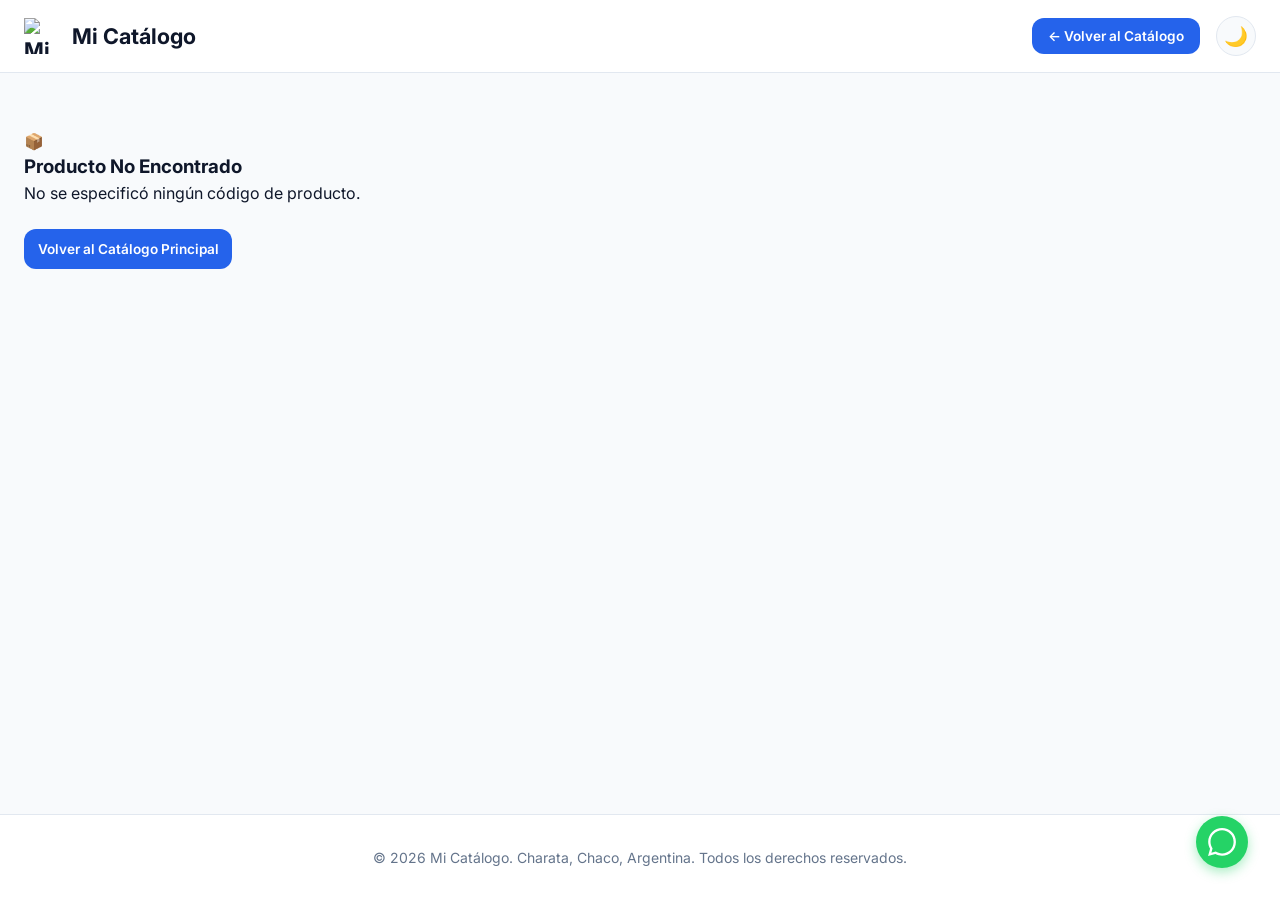
==== producto.html @ 9dade0a7 "Add files via upload" ====
<!DOCTYPE html>
<html lang="es-AR" data-theme="light">
<head>
  <meta charset="UTF-8">
  <meta name="viewport" content="width=device-width, initial-scale=1.0">
  <meta name="description" content="Detalles del producto en el catálogo de Mi Catálogo - Charata, Chaco, Argentina.">
  <meta name="robots" content="index, follow">
  
  <!-- Meta Etiquetas Dinámicas Open Graph -->
  <meta property="og:title" id="og-title" content="Detalle de Producto | Mi Catálogo">
  <meta property="og:description" id="og-desc" content="Consulta especificaciones y precio del producto en Charata, Chaco.">
  <meta property="og:type" content="product">
  <meta property="og:image" id="og-image" content="assets/logo.png">

  <!-- Twitter Cards -->
  <meta name="twitter:card" content="summary_large_image">
  <meta name="twitter:title" id="twitter-title" content="Detalle de Producto | Mi Catálogo">
  <meta name="twitter:description" id="twitter-desc" content="Consulta especificaciones y precio del producto.">
  <meta name="twitter:image" id="twitter-image" content="assets/logo.png">

  <title id="page-title">Cargando producto... | Mi Catálogo</title>

  <!-- Favicon y PWA Manifest -->
  <link rel="icon" type="image/x-icon" href="assets/favicon.ico">
  <link rel="shortcut icon" type="image/x-icon" href="assets/favicon.ico">
  <link rel="manifest" href="manifest.json">
  <meta name="theme-color" content="#2563eb">

  <!-- Tipografía Google Fonts -->
  <link rel="preconnect" href="https://fonts.googleapis.com">
  <link rel="preconnect" href="https://fonts.gstatic.com" crossorigin>
  <link href="https://fonts.googleapis.com/css2?family=Inter:wght@400;500;600;700&display=swap" rel="stylesheet">

  <!-- Hojas de Estilo -->
  <link rel="stylesheet" href="css/style.css">

  <!-- Schema.org JSON-LD (Inyectado por product-detail.js) -->
  <script type="application/ld+json" id="schema-jsonld"></script>
</head>
<body>

  <!-- ====================================================================
       1. ENCABEZADO Y MODO OSCURO
       ==================================================================== -->
  <header class="header">
    <div class="container header__content">
      <a href="index.html" class="header__brand" id="store-brand">
        <img src="assets/logo.png" alt="Mi Catálogo Logo" class="header__logo" id="store-logo-img">
        <span id="store-name-display">Mi Catálogo</span>
      </a>

      <div class="header__actions">
        <a href="index.html" class="btn btn--primary" style="padding: 0.5rem 1rem;">
          &larr; Volver al Catálogo
        </a>
        <button id="theme-toggle" class="theme-toggle-btn" aria-label="Cambiar tema claro/oscuro">
          🌙
        </button>
      </div>
    </div>
  </header>

  <!-- ====================================================================
       2. CONTENEDOR PRINCIPAL DEL DETALLE DEL PRODUCTO
       ==================================================================== -->
  <main class="container" style="padding-top: 2rem; padding-bottom: 4rem;">
    <!-- Breadcrumb de Navegación -->
    <nav class="breadcrumb" id="breadcrumb" aria-label="Migas de pan" style="margin-bottom: 1.5rem; font-size: 0.875rem; color: var(--text-muted);">
      <!-- Inyectado dinámicamente -->
    </nav>

    <!-- Ficha del Producto o Skeleton Loading -->
    <div id="product-detail-wrapper">
      <!-- Inyectado por product-detail.js -->
    </div>

    <!-- Sección de Productos Relacionados -->
    <section id="related-section" class="hidden" style="margin-top: 4rem; border-top: 1px solid var(--border-color); padding-top: 2rem;">
      <h3 style="font-size: 1.35rem; font-weight: 700; margin-bottom: 1.5rem;">Productos Relacionados</h3>
      <div id="related-products-grid" class="products-grid">
        <!-- Renderizado por UI -->
      </div>
    </section>
  </main>

  <!-- Botones Flotantes -->
  <div class="floating-actions">
    <a href="#" id="floating-whatsapp" class="whatsapp-float" target="_blank" rel="noopener noreferrer" aria-label="Consultar por WhatsApp">
      <svg width="28" height="28" viewBox="0 0 24 24" fill="currentColor">
        <path d="M.057 24l1.687-6.163c-1.041-1.804-1.588-3.849-1.587-5.946.003-6.556 5.338-11.891 11.893-11.891 3.181.001 6.167 1.24 8.413 3.488 2.245 2.248 3.481 5.236 3.48 8.414-.003 6.557-5.338 11.892-11.893 11.892-1.99-.001-3.951-.5-5.688-1.448l-6.305 1.654zm6.597-3.807c1.676.995 3.276 1.591 5.392 1.592 5.448 0 9.886-4.434 9.889-9.885.002-5.462-4.415-9.89-9.881-9.892-5.452 0-9.887 4.434-9.889 9.884-.001 2.225.651 3.891 1.746 5.634l-0.999 3.648 3.742-.981z"/>
      </svg>
    </a>
  </div>

  <div id="toast" class="toast">¡Enlace copiado al portapapeles!</div>

  <!-- Pie de Página -->
  <footer class="footer">
    <div class="container">
      <p>&copy; <span id="current-year"></span> <span id="footer-store-name">Mi Catálogo</span>. Charata, Chaco, Argentina. Todos los derechos reservados.</p>
    </div>
  </footer>

  <!-- Scripts Modulares -->
  <script src="js/config.js"></script>
  <script src="js/api.js" defer></script>
  <script src="js/ui.js" defer></script>
  <script src="js/product-detail.js" defer></script>
</body>
</html>
---- css/style.css ----
/* ============================================================================
   ESTILOS PRINCIPALES - CATÁLOGO WEB PROFESIONAL (VANILLA CSS)
   ============================================================================
   Arquitectura CSS basada en Variables (Design Tokens) y Soporte para Modo Oscuro.
   Optimizado para Lighthouse 95+, PWA, Accesibilidad y Responsividad.
   ============================================================================ */

/* ----------------------------------------------------------------------------
   1. VARIABLES DEL SISTEMA (MODO CLARO Y MODO OSCURO)
   ---------------------------------------------------------------------------- */
:root {
  /* Paleta Modo Claro (Por Defecto) */
  --primary-color: #2563eb;
  --primary-hover: #1d4ed8;
  --primary-light: #eff6ff;
  
  --bg-main: #f8fafc;
  --bg-surface: #ffffff;
  --bg-elevated: #ffffff;
  
  --text-main: #0f172a;
  --text-muted: #64748b;
  --text-light: #94a3b8;
  
  --border-color: #e2e8f0;
  --border-radius-sm: 8px;
  --border-radius-md: 12px;
  --border-radius-lg: 16px;
  --border-radius-full: 9999px;
  
  --shadow-sm: 0 1px 3px rgba(15, 23, 42, 0.06), 0 1px 2px rgba(15, 23, 42, 0.04);
  --shadow-md: 0 4px 6px -1px rgba(15, 23, 42, 0.08), 0 2px 4px -2px rgba(15, 23, 42, 0.05);
  --shadow-lg: 0 10px 25px -5px rgba(15, 23, 42, 0.1), 0 8px 10px -6px rgba(15, 23, 42, 0.05);
  
  --badge-new-bg: #ecfdf5;
  --badge-new-text: #047857;
  --badge-sale-bg: #fef2f2;
  --badge-sale-text: #b91c1c;
  --badge-out-bg: #f3f4f6;
  --badge-out-text: #4b5563;
  --badge-last-bg: #fff7ed;
  --badge-last-text: #c2410c;
  --badge-discount-bg: #dc2626;
  --badge-discount-text: #ffffff;

  --whatsapp-color: #25d366;
  --whatsapp-hover: #1eaa53;

  --transition-fast: 0.15s ease;
  --transition-normal: 0.25s ease;
  --transition-slow: 0.4s ease;

  --font-family: 'Inter', system-ui, -apple-system, BlinkMacSystemFont, 'Segoe UI', Roboto, sans-serif;
}

/* Modo Oscuro Activado */
[data-theme="dark"] {
  --primary-color: #3b82f6;
  --primary-hover: #60a5fa;
  --primary-light: #1e3a8a;
  
  --bg-main: #0f172a;
  --bg-surface: #1e293b;
  --bg-elevated: #334155;
  
  --text-main: #f8fafc;
  --text-muted: #94a3b8;
  --text-light: #64748b;
  
  --border-color: #334155;
  
  --shadow-sm: 0 1px 3px rgba(0, 0, 0, 0.3);
  --shadow-md: 0 4px 6px -1px rgba(0, 0, 0, 0.4);
  --shadow-lg: 0 10px 25px -5px rgba(0, 0, 0, 0.5);

  --badge-new-bg: #064e3b;
  --badge-new-text: #a7f3d0;
  --badge-sale-bg: #7f1d1d;
  --badge-sale-text: #fecaca;
  --badge-out-bg: #374151;
  --badge-out-text: #d1d5db;
  --badge-last-bg: #7c2d12;
  --badge-last-text: #ffedd5;
}

/* ----------------------------------------------------------------------------
   2. RESET Y ESTILOS BASE
   ---------------------------------------------------------------------------- */
*, *::before, *::after {
  box-sizing: border-box;
  margin: 0;
  padding: 0;
}

html {
  scroll-behavior: smooth;
  font-size: 16px;
}

body {
  font-family: var(--font-family);
  background-color: var(--bg-main);
  color: var(--text-main);
  line-height: 1.5;
  min-height: 100vh;
  display: flex;
  flex-direction: column;
  transition: background-color var(--transition-normal), color var(--transition-normal);
  -webkit-font-smoothing: antialiased;
}

img {
  max-width: 100%;
  height: auto;
  display: block;
}

button, input, select, textarea {
  font: inherit;
  color: inherit;
}

button {
  cursor: pointer;
  border: none;
  background: none;
}

a {
  color: inherit;
  text-decoration: none;
}

.container {
  width: 100%;
  max-width: 1280px;
  margin: 0 auto;
  padding: 0 1.5rem;
}

.hidden {
  display: none !important;
}

/* ----------------------------------------------------------------------------
   3. ENCABEZADO, PANEL SUPERIOR Y MODO OSCURO
   ---------------------------------------------------------------------------- */
.header {
  position: sticky;
  top: 0;
  z-index: 100;
  background-color: var(--bg-surface);
  border-bottom: 1px solid var(--border-color);
  padding: 1rem 0;
  transition: background-color var(--transition-normal), border-color var(--transition-normal);
}

.header__content {
  display: flex;
  align-items: center;
  justify-content: space-between;
  gap: 1.5rem;
}

.header__brand-group {
  display: flex;
  align-items: center;
  gap: 1rem;
}

.header__brand {
  display: flex;
  align-items: center;
  gap: 0.75rem;
  font-weight: 700;
  font-size: 1.35rem;
  color: var(--text-main);
}

.header__logo {
  width: 36px;
  height: 36px;
  object-fit: contain;
}

.header__description {
  font-size: 0.85rem;
  color: var(--text-muted);
  max-width: 350px;
  display: none;
}

@media (min-width: 1024px) {
  .header__description {
    display: block;
  }
}

.header__actions {
  display: flex;
  align-items: center;
  gap: 1rem;
}

.theme-toggle-btn {
  width: 40px;
  height: 40px;
  border-radius: var(--border-radius-full);
  background-color: var(--bg-main);
  border: 1px solid var(--border-color);
  display: flex;
  align-items: center;
  justify-content: center;
  font-size: 1.2rem;
  transition: var(--transition-fast);
}

.theme-toggle-btn:hover {
  background-color: var(--border-color);
}

.header__search-container {
  flex: 1;
  max-width: 450px;
  position: relative;
}

.header__search-input {
  width: 100%;
  padding: 0.75rem 1rem 0.75rem 2.75rem;
  background-color: var(--bg-main);
  border: 1px solid var(--border-color);
  border-radius: var(--border-radius-full);
  outline: none;
  font-size: 0.95rem;
  color: var(--text-main);
  transition: var(--transition-fast);
}

.header__search-input:focus {
  border-color: var(--primary-color);
  background-color: var(--bg-surface);
  box-shadow: 0 0 0 4px rgba(37, 99, 235, 0.15);
}

.header__search-icon {
  position: absolute;
  left: 1rem;
  top: 50%;
  transform: translateY(-50%);
  color: var(--text-muted);
  pointer-events: none;
  width: 18px;
  height: 18px;
}

/* ----------------------------------------------------------------------------
   4. BARRA DE FILTROS, CATEGORÍAS Y ORDENAMIENTO
   ---------------------------------------------------------------------------- */
.controls-bar {
  background-color: var(--bg-surface);
  border-bottom: 1px solid var(--border-color);
  padding: 1rem 0;
  margin-bottom: 2rem;
}

.controls-bar__wrapper {
  display: flex;
  flex-direction: column;
  gap: 1rem;
}

.categories__list {
  display: flex;
  align-items: center;
  gap: 0.5rem;
  overflow-x: auto;
  padding-bottom: 0.5rem;
  scrollbar-width: thin;
}

.category-btn {
  padding: 0.5rem 1rem;
  border-radius: var(--border-radius-full);
  font-size: 0.875rem;
  font-weight: 500;
  white-space: nowrap;
  background-color: var(--bg-main);
  color: var(--text-muted);
  border: 1px solid var(--border-color);
  transition: var(--transition-fast);
}

.category-btn:hover {
  background-color: var(--border-color);
  color: var(--text-main);
}

.category-btn.active {
  background-color: var(--primary-color);
  color: #ffffff;
  border-color: var(--primary-color);
  box-shadow: 0 2px 8px rgba(37, 99, 235, 0.25);
}

.filters-secondary {
  display: flex;
  flex-wrap: wrap;
  align-items: center;
  justify-content: space-between;
  gap: 1rem;
  padding-top: 0.5rem;
  border-top: 1px dashed var(--border-color);
}

.filter-group {
  display: flex;
  align-items: center;
  gap: 0.75rem;
  flex-wrap: wrap;
}

.filter-select, .filter-input {
  padding: 0.45rem 0.85rem;
  border-radius: var(--border-radius-md);
  border: 1px solid var(--border-color);
  background-color: var(--bg-surface);
  color: var(--text-main);
  font-size: 0.85rem;
  outline: none;
}

.filter-select:focus, .filter-input:focus {
  border-color: var(--primary-color);
}

/* ----------------------------------------------------------------------------
   5. GRILLA Y TARJETAS DE PRODUCTOS
   ---------------------------------------------------------------------------- */
.catalog-section {
  flex: 1;
  padding-bottom: 4rem;
}

.catalog__meta {
  display: flex;
  align-items: center;
  justify-content: space-between;
  margin-bottom: 1.5rem;
}

.catalog__count {
  font-size: 0.9rem;
  color: var(--text-muted);
  font-weight: 500;
}

.products-grid {
  display: grid;
  grid-template-columns: repeat(auto-fill, minmax(260px, 1fr));
  gap: 1.5rem;
}

.product-card {
  background-color: var(--bg-surface);
  border: 1px solid var(--border-color);
  border-radius: var(--border-radius-md);
  overflow: hidden;
  display: flex;
  flex-direction: column;
  transition: transform var(--transition-normal), box-shadow var(--transition-normal);
  position: relative;
}

.product-card:hover {
  transform: translateY(-5px);
  box-shadow: var(--shadow-lg);
}

.product-card__image-wrapper {
  position: relative;
  width: 100%;
  padding-top: 100%;
  background-color: var(--bg-main);
  overflow: hidden;
}

.product-card__image {
  position: absolute;
  top: 0;
  left: 0;
  width: 100%;
  height: 100%;
  object-fit: cover;
  transition: transform var(--transition-slow), opacity var(--transition-normal);
}

.product-card:hover .product-card__image {
  transform: scale(1.06);
}

.product-card__badge-group {
  position: absolute;
  top: 0.75rem;
  left: 0.75rem;
  display: flex;
  flex-direction: column;
  gap: 0.35rem;
  z-index: 2;
}

.product-card__badge {
  padding: 0.25rem 0.6rem;
  border-radius: var(--border-radius-sm);
  font-size: 0.75rem;
  font-weight: 700;
  text-transform: uppercase;
  letter-spacing: 0.05em;
  width: fit-content;
}

.product-card__badge--new { background-color: var(--badge-new-bg); color: var(--badge-new-text); }
.product-card__badge--sale { background-color: var(--badge-sale-bg); color: var(--badge-sale-text); }
.product-card__badge--out { background-color: var(--badge-out-bg); color: var(--badge-out-text); }
.product-card__badge--last { background-color: var(--badge-last-bg); color: var(--badge-last-text); }
.product-card__badge--discount { background-color: var(--badge-discount-bg); color: var(--badge-discount-text); }

.product-card__content {
  padding: 1.25rem;
  display: flex;
  flex-direction: column;
  flex: 1;
}

.product-card__meta-top {
  display: flex;
  align-items: center;
  justify-content: space-between;
  margin-bottom: 0.35rem;
}

.product-card__category {
  font-size: 0.75rem;
  text-transform: uppercase;
  color: var(--text-muted);
  font-weight: 600;
}

.product-card__sku {
  font-size: 0.75rem;
  color: var(--text-light);
  font-family: monospace;
}

.product-card__title {
  font-size: 1rem;
  font-weight: 600;
  color: var(--text-main);
  line-height: 1.4;
  margin-bottom: 0.75rem;
  display: -webkit-box;
  -webkit-line-clamp: 2;
  -webkit-box-orient: vertical;
  overflow: hidden;
  height: 2.8em;
}

.product-card__price-container {
  display: flex;
  align-items: baseline;
  gap: 0.5rem;
  margin-top: auto;
  margin-bottom: 1rem;
}

.product-card__price {
  font-size: 1.25rem;
  font-weight: 700;
  color: var(--text-main);
}

.product-card__price-old {
  font-size: 0.875rem;
  color: var(--text-light);
  text-decoration: line-through;
}

.product-card__actions {
  display: grid;
  grid-template-columns: 1fr 1fr;
  gap: 0.5rem;
}

.btn {
  display: inline-flex;
  align-items: center;
  justify-content: center;
  gap: 0.4rem;
  padding: 0.6rem 0.85rem;
  border-radius: var(--border-radius-md);
  font-size: 0.85rem;
  font-weight: 600;
  transition: var(--transition-fast);
}

.btn--primary { background-color: var(--primary-color); color: #ffffff; }
.btn--primary:hover { background-color: var(--primary-hover); }

.btn--whatsapp { background-color: var(--whatsapp-color); color: #ffffff; }
.btn--whatsapp:hover { background-color: var(--whatsapp-hover); }

.btn--icon-only {
  padding: 0.6rem;
  background-color: var(--bg-main);
  border: 1px solid var(--border-color);
  color: var(--text-muted);
}
.btn--icon-only:hover {
  background-color: var(--border-color);
  color: var(--text-main);
}

/* ----------------------------------------------------------------------------
   6. PAGINACIÓN
   ---------------------------------------------------------------------------- */
.pagination {
  display: flex;
  align-items: center;
  justify-content: center;
  gap: 0.5rem;
  margin-top: 3rem;
}

.pagination__btn {
  min-width: 40px;
  height: 40px;
  padding: 0 0.75rem;
  border-radius: var(--border-radius-md);
  border: 1px solid var(--border-color);
  background-color: var(--bg-surface);
  color: var(--text-main);
  font-weight: 600;
  display: flex;
  align-items: center;
  justify-content: center;
  transition: var(--transition-fast);
}

.pagination__btn:hover:not(:disabled) {
  border-color: var(--primary-color);
  color: var(--primary-color);
}

.pagination__btn.active {
  background-color: var(--primary-color);
  color: #ffffff;
  border-color: var(--primary-color);
}

.pagination__btn:disabled {
  opacity: 0.4;
  cursor: not-allowed;
}

/* ----------------------------------------------------------------------------
   7. BOTÓN FLOTANTE DE WHATSAPP Y VOLVER ARRIBA
   ---------------------------------------------------------------------------- */
.floating-actions {
  position: fixed;
  bottom: 2rem;
  right: 2rem;
  display: flex;
  flex-direction: column;
  gap: 0.75rem;
  z-index: 99;
}

.whatsapp-float {
  width: 52px;
  height: 52px;
  border-radius: var(--border-radius-full);
  background-color: var(--whatsapp-color);
  color: #ffffff;
  display: flex;
  align-items: center;
  justify-content: center;
  box-shadow: 0 4px 12px rgba(37, 211, 102, 0.4);
  transition: transform var(--transition-fast);
}

.whatsapp-float:hover {
  transform: scale(1.1);
  background-color: var(--whatsapp-hover);
}

.back-to-top {
  width: 44px;
  height: 44px;
  border-radius: var(--border-radius-full);
  background-color: var(--primary-color);
  color: #ffffff;
  display: flex;
  align-items: center;
  justify-content: center;
  box-shadow: var(--shadow-md);
  transition: transform var(--transition-fast);
}

.back-to-top:hover {
  transform: translateY(-3px);
  background-color: var(--primary-hover);
}

/* ----------------------------------------------------------------------------
   8. NOTIFICACIONES TOAST (MENSJAES FLOTANTES)
   ---------------------------------------------------------------------------- */
.toast {
  position: fixed;
  bottom: 2rem;
  left: 50%;
  transform: translateX(-50%) translateY(100px);
  background-color: var(--bg-elevated);
  color: var(--text-main);
  padding: 0.75rem 1.5rem;
  border-radius: var(--border-radius-full);
  box-shadow: var(--shadow-lg);
  border: 1px solid var(--border-color);
  font-weight: 500;
  font-size: 0.9rem;
  z-index: 2000;
  opacity: 0;
  transition: transform var(--transition-normal), opacity var(--transition-normal);
}

.toast.show {
  transform: translateX(-50%) translateY(0);
  opacity: 1;
}

/* ----------------------------------------------------------------------------
   9. SKELETON ANIMATION
   ---------------------------------------------------------------------------- */
.skeleton {
  background: linear-gradient(90deg, var(--bg-main) 25%, var(--border-color) 50%, var(--bg-main) 75%);
  background-size: 200% 100%;
  animation: shimmer 1.5s infinite;
  border-radius: var(--border-radius-sm);
}

@keyframes shimmer {
  0% { background-position: 200% 0; }
  100% { background-position: -200% 0; }
}

.skeleton-card {
  background-color: var(--bg-surface);
  border: 1px solid var(--border-color);
  border-radius: var(--border-radius-md);
  overflow: hidden;
  height: 380px;
  display: flex;
  flex-direction: column;
}

.skeleton-card__img { width: 100%; height: 200px; }
.skeleton-card__body { padding: 1.25rem; flex: 1; display: flex; flex-direction: column; gap: 0.75rem; }
.skeleton-card__text { height: 16px; width: 80%; }
.skeleton-card__text--short { height: 14px; width: 40%; }
.skeleton-card__button { height: 38px; margin-top: auto; }

/* ----------------------------------------------------------------------------
   10. FOOTER
   ---------------------------------------------------------------------------- */
.footer {
  background-color: var(--bg-surface);
  border-top: 1px solid var(--border-color);
  padding: 2rem 0;
  margin-top: auto;
  text-align: center;
  font-size: 0.875rem;
  color: var(--text-muted);
}

/* ----------------------------------------------------------------------------
   11. RESPONSIVE DESIGN
   ---------------------------------------------------------------------------- */
@media (max-width: 768px) {
  .header__content {
    flex-direction: column;
    align-items: stretch;
  }
  .header__search-container { max-width: 100%; }
  .filters-secondary { flex-direction: column; align-items: stretch; }
  .filter-group { justify-content: space-between; }
  .product-card__actions { grid-template-columns: 1fr; }
}
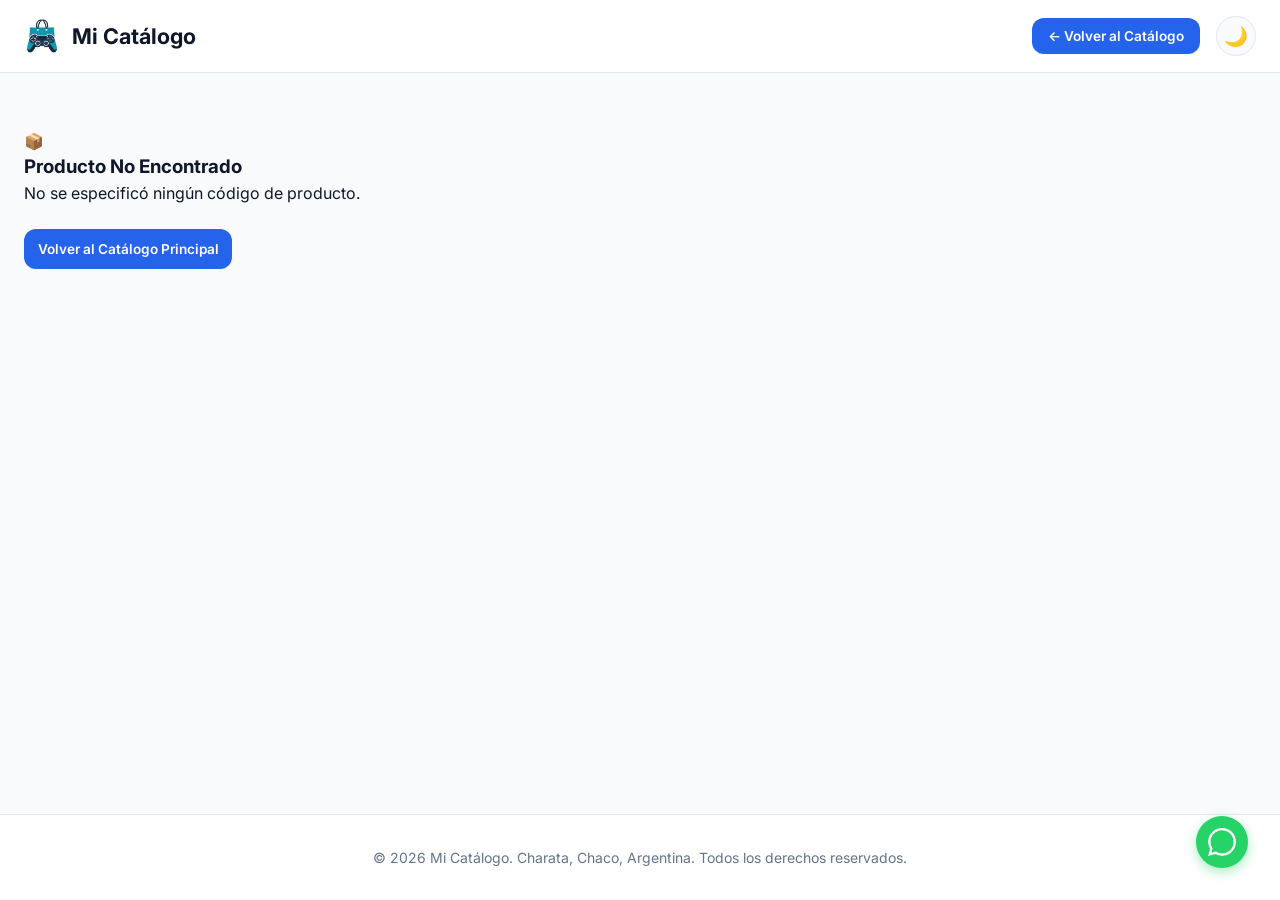
==== commit cb2bfdf3: "Change product meta description to placeholder Updated the meta description tag to a placeholder." ====
--- a/producto.html
+++ b/producto.html
@@ -3,7 +3,7 @@
 <head>
   <meta charset="UTF-8">
   <meta name="viewport" content="width=device-width, initial-scale=1.0">
-  <meta name="description" content="Detalles del producto en el catálogo de Mi Catálogo - Charata, Chaco, Argentina.">
+  <meta name="description" content="-">
   <meta name="robots" content="index, follow">
   
   <!-- Meta Etiquetas Dinámicas Open Graph -->
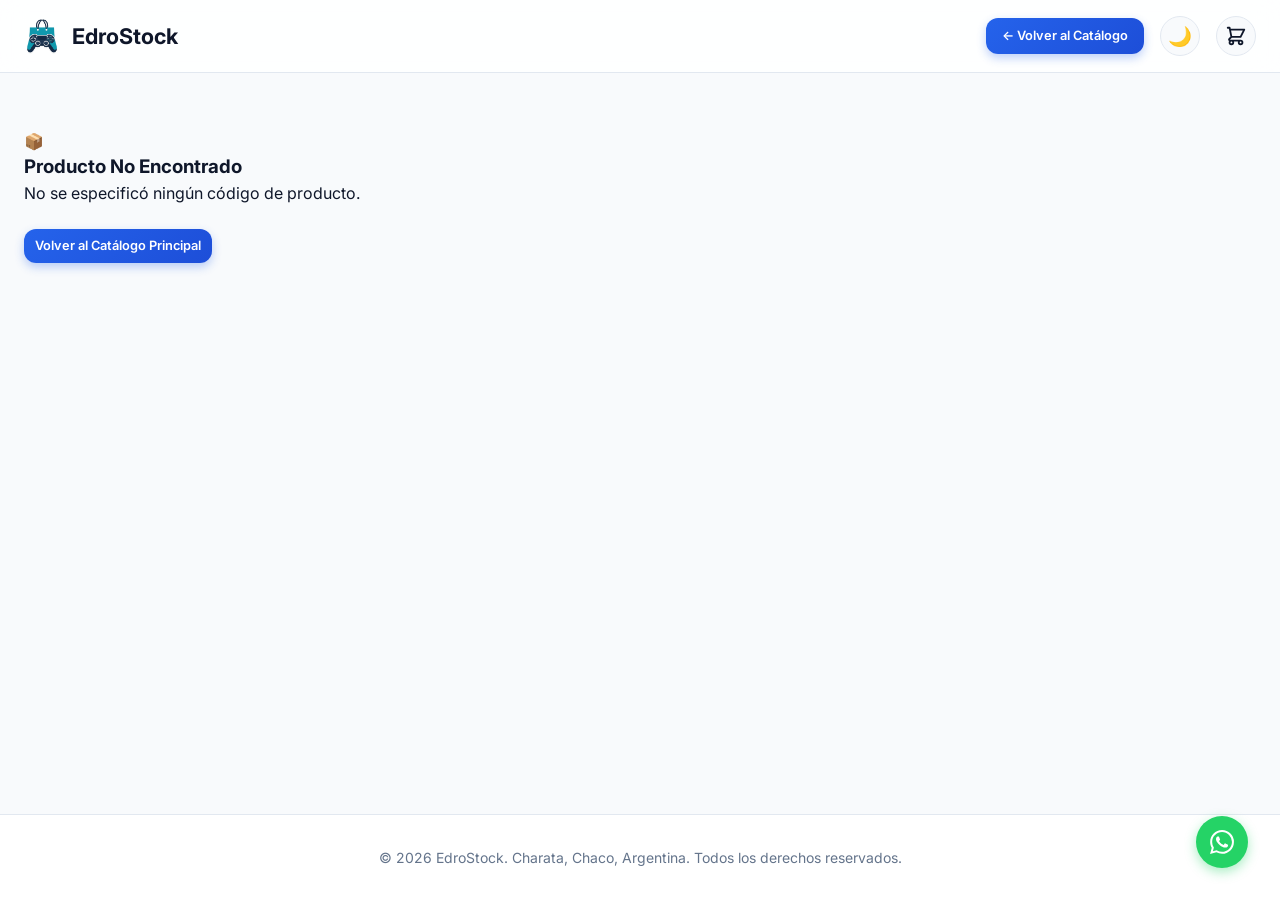
==== commit d284b9d7: "Actualización con carrito y diseño EdroStock Actualización con carrito y diseño EdroStock" ====
--- a/producto.html
+++ b/producto.html
@@ -3,22 +3,22 @@
 <head>
   <meta charset="UTF-8">
   <meta name="viewport" content="width=device-width, initial-scale=1.0">
-  <meta name="description" content="-">
+  <meta name="description" content="Consulta especificaciones y precio del producto en EdroStock, Charata.">
   <meta name="robots" content="index, follow">
   
   <!-- Meta Etiquetas Dinámicas Open Graph -->
-  <meta property="og:title" id="og-title" content="Detalle de Producto | Mi Catálogo">
+  <meta property="og:title" id="og-title" content="Detalle de Producto | EdroStock">
   <meta property="og:description" id="og-desc" content="Consulta especificaciones y precio del producto en Charata, Chaco.">
   <meta property="og:type" content="product">
   <meta property="og:image" id="og-image" content="assets/logo.png">
 
   <!-- Twitter Cards -->
   <meta name="twitter:card" content="summary_large_image">
-  <meta name="twitter:title" id="twitter-title" content="Detalle de Producto | Mi Catálogo">
+  <meta name="twitter:title" id="twitter-title" content="Detalle de Producto | EdroStock">
   <meta name="twitter:description" id="twitter-desc" content="Consulta especificaciones y precio del producto.">
   <meta name="twitter:image" id="twitter-image" content="assets/logo.png">
 
-  <title id="page-title">Cargando producto... | Mi Catálogo</title>
+  <title id="page-title">Cargando producto... | EdroStock</title>
 
   <!-- Favicon y PWA Manifest -->
   <link rel="icon" type="image/x-icon" href="assets/favicon.ico">
@@ -45,16 +45,22 @@
   <header class="header">
     <div class="container header__content">
       <a href="index.html" class="header__brand" id="store-brand">
-        <img src="assets/logo.png" alt="Mi Catálogo Logo" class="header__logo" id="store-logo-img">
-        <span id="store-name-display">Mi Catálogo</span>
+        <img src="assets/logo.png" alt="EdroStock Logo" class="header__logo" id="store-logo-img">
+        <span id="store-name-display">EdroStock</span>
       </a>
 
       <div class="header__actions">
         <a href="index.html" class="btn btn--primary" style="padding: 0.5rem 1rem;">
           &larr; Volver al Catálogo
         </a>
-        <button id="theme-toggle" class="theme-toggle-btn" aria-label="Cambiar tema claro/oscuro">
-          🌙
+        <button id="theme-toggle" class="theme-toggle-btn" aria-label="Alternar modo oscuro">
+          <span id="theme-icon">🌙</span>
+        </button>
+        <button id="header-cart-btn" class="header-cart-btn" aria-label="Ver carrito">
+          <svg xmlns="http://www.w3.org/2000/svg" fill="none" viewBox="0 0 24 24" stroke="currentColor" width="22" height="22">
+            <path stroke-linecap="round" stroke-linejoin="round" stroke-width="2" d="M3 3h2l.4 2M7 13h10l4-8H5.4M7 13L5.4 5M7 13l-2.293 2.293c-.63.63-.184 1.707.707 1.707H17m0 0a2 2 0 100 4 2 2 0 000-4zm-8 2a2 2 0 11-4 0 2 2 0 014 0z" />
+          </svg>
+          <span id="cart-badge" class="cart-badge hidden">0</span>
         </button>
       </div>
     </div>
@@ -83,13 +89,36 @@
     </section>
   </main>
 
-  <!-- Botones Flotantes -->
+  <!-- Floating actions (solo whatsapp y subir) -->
   <div class="floating-actions">
-    <a href="#" id="floating-whatsapp" class="whatsapp-float" target="_blank" rel="noopener noreferrer" aria-label="Consultar por WhatsApp">
-      <svg width="28" height="28" viewBox="0 0 24 24" fill="currentColor">
-        <path d="M.057 24l1.687-6.163c-1.041-1.804-1.588-3.849-1.587-5.946.003-6.556 5.338-11.891 11.893-11.891 3.181.001 6.167 1.24 8.413 3.488 2.245 2.248 3.481 5.236 3.48 8.414-.003 6.557-5.338 11.892-11.893 11.892-1.99-.001-3.951-.5-5.688-1.448l-6.305 1.654zm6.597-3.807c1.676.995 3.276 1.591 5.392 1.592 5.448 0 9.886-4.434 9.889-9.885.002-5.462-4.415-9.89-9.881-9.892-5.452 0-9.887 4.434-9.889 9.884-.001 2.225.651 3.891 1.746 5.634l-0.999 3.648 3.742-.981z"/>
+    <a href="https://wa.me/tu-numero" class="whatsapp-float" aria-label="Contactar por WhatsApp" target="_blank" rel="noopener noreferrer">
+      <svg xmlns="http://www.w3.org/2000/svg" viewBox="0 0 24 24" width="24" height="24" fill="currentColor">
+        <path d="M17.472 14.382c-.297-.149-1.758-.867-2.03-.967-.273-.099-.471-.148-.67.15-.197.297-.767.966-.94 1.164-.173.199-.347.223-.644.075-.297-.15-1.255-.463-2.39-1.475-.883-.788-1.48-1.761-1.653-2.059-.173-.297-.018-.458.13-.606.134-.133.298-.347.446-.52.149-.174.198-.298.298-.497.099-.198.05-.371-.025-.52-.075-.149-.669-1.612-.916-2.207-.242-.579-.487-.5-.669-.51a12.8 12.8 0 0 0-.57-.01c-.198 0-.52.074-.792.372-.272.297-1.04 1.016-1.04 2.479 0 1.462 1.065 2.875 1.213 3.074.149.198 2.096 3.2 5.077 4.487.709.306 1.262.489 1.694.625.712.227 1.36.195 1.871.118.571-.085 1.758-.719 2.006-1.413.248-.694.248-1.289.173-1.413-.074-.124-.272-.198-.57-.347m-5.421 7.403h-.004a9.87 9.87 0 0 1-5.031-1.378l-.361-.214-3.741.982.998-3.648-.235-.374a9.86 9.86 0 0 1-1.51-5.26c.001-5.45 4.436-9.884 9.888-9.884 2.64 0 5.122 1.03 6.988 2.898a9.825 9.825 0 0 1 2.893 6.994c-.003 5.45-4.437 9.884-9.885 9.884m8.413-18.297A11.815 11.815 0 0 0 12.05 0C5.495 0 .16 5.335.157 11.892c0 2.096.547 4.142 1.588 5.945L.057 24l6.305-1.654a11.882 11.882 0 0 0 5.683 1.448h.005c6.554 0 11.89-5.335 11.893-11.893a11.821 11.821 0 0 0-3.48-8.413Z"/>
       </svg>
     </a>
+    <button id="back-to-top" class="back-to-top hidden" aria-label="Volver arriba">
+      &#8679;
+    </button>
+  </div>
+
+  <!-- Carrito Modal -->
+  <div id="cart-modal" class="modal" role="dialog" aria-modal="true" aria-hidden="true">
+    <div class="modal__content modal__content--cart">
+      <div class="cart-header">
+        <h2 style="margin: 0; font-size: 1.25rem;">Tu Carrito</h2>
+        <button id="cart-modal-close" class="modal__close" aria-label="Cerrar carrito">&times;</button>
+      </div>
+      <div id="cart-items" class="cart-items"></div>
+      <div class="cart-footer">
+        <div class="cart-total">
+          <span>Total:</span>
+          <span id="cart-total-price">$0.00</span>
+        </div>
+        <button id="cart-checkout-btn" class="btn btn--whatsapp" style="width: 100%; margin-top: 1rem;">
+          Enviar pedido por WhatsApp
+        </button>
+      </div>
+    </div>
   </div>
 
   <div id="toast" class="toast">¡Enlace copiado al portapapeles!</div>
@@ -97,7 +126,7 @@
   <!-- Pie de Página -->
   <footer class="footer">
     <div class="container">
-      <p>&copy; <span id="current-year"></span> <span id="footer-store-name">Mi Catálogo</span>. Charata, Chaco, Argentina. Todos los derechos reservados.</p>
+      <p>&copy; <span id="current-year"></span> <span id="footer-store-name">EdroStock</span>. Charata, Chaco, Argentina. Todos los derechos reservados.</p>
     </div>
   </footer>
 
@@ -105,6 +134,7 @@
   <script src="js/config.js"></script>
   <script src="js/api.js" defer></script>
   <script src="js/ui.js" defer></script>
+  <script src="js/cart.js" defer></script>
   <script src="js/product-detail.js" defer></script>
 </body>
 </html>
--- a/css/style.css
+++ b/css/style.css
@@ -149,10 +149,15 @@
   position: sticky;
   top: 0;
   z-index: 100;
-  background-color: var(--bg-surface);
+  background-color: rgba(255, 255, 255, 0.85);
+  backdrop-filter: blur(12px);
+  -webkit-backdrop-filter: blur(12px);
   border-bottom: 1px solid var(--border-color);
   padding: 1rem 0;
   transition: background-color var(--transition-normal), border-color var(--transition-normal);
+}
+[data-theme="dark"] .header {
+  background-color: rgba(30, 41, 59, 0.85);
 }
 
 .header__content {
@@ -373,8 +378,8 @@
 }
 
 .product-card:hover {
-  transform: translateY(-5px);
-  box-shadow: var(--shadow-lg);
+  transform: translateY(-8px);
+  box-shadow: 0 12px 24px rgba(0, 0, 0, 0.12);
 }
 
 .product-card__image-wrapper {
@@ -496,18 +501,32 @@
   align-items: center;
   justify-content: center;
   gap: 0.4rem;
-  padding: 0.6rem 0.85rem;
+  padding: 0.45rem 0.7rem;
   border-radius: var(--border-radius-md);
-  font-size: 0.85rem;
+  font-size: 0.8rem;
   font-weight: 600;
   transition: var(--transition-fast);
 }
 
-.btn--primary { background-color: var(--primary-color); color: #ffffff; }
-.btn--primary:hover { background-color: var(--primary-hover); }
-
-.btn--whatsapp { background-color: var(--whatsapp-color); color: #ffffff; }
-.btn--whatsapp:hover { background-color: var(--whatsapp-hover); }
+.btn--primary {
+  background: linear-gradient(135deg, var(--primary-color), var(--primary-hover));
+  color: #ffffff;
+  box-shadow: 0 4px 10px rgba(37, 99, 235, 0.3);
+}
+.btn--primary:hover {
+  transform: translateY(-2px);
+  box-shadow: 0 6px 15px rgba(37, 99, 235, 0.4);
+}
+
+.btn--whatsapp {
+  background: linear-gradient(135deg, var(--whatsapp-color), var(--whatsapp-hover));
+  color: #ffffff;
+  box-shadow: 0 4px 10px rgba(37, 211, 102, 0.3);
+}
+.btn--whatsapp:hover {
+  transform: translateY(-2px);
+  box-shadow: 0 6px 15px rgba(37, 211, 102, 0.4);
+}
 
 .btn--icon-only {
   padding: 0.6rem;
@@ -694,3 +713,228 @@
   .filter-group { justify-content: space-between; }
   .product-card__actions { grid-template-columns: 1fr; }
 }
+
+/* ----------------------------------------------------------------------------
+   12. CARRO DE COMPRAS
+   ---------------------------------------------------------------------------- */
+.header-cart-btn {
+  width: 40px;
+  height: 40px;
+  border-radius: var(--border-radius-full);
+  background-color: var(--bg-main);
+  border: 1px solid var(--border-color);
+  display: flex;
+  align-items: center;
+  justify-content: center;
+  font-size: 1.2rem;
+  transition: var(--transition-fast);
+  position: relative;
+  color: var(--text-main);
+}
+.header-cart-btn:hover {
+  background-color: var(--border-color);
+}
+.card-qty-control {
+  display: inline-flex;
+  align-items: center;
+  justify-content: space-between;
+  background-color: var(--primary-light);
+  border: 1px solid var(--primary-color);
+  border-radius: var(--border-radius-md);
+  padding: 0.2rem 0.4rem;
+  width: 100%;
+  box-sizing: border-box;
+  height: 34px;
+}
+.card-qty-btn {
+  width: 26px;
+  height: 26px;
+  border-radius: 4px;
+  background-color: var(--primary-color);
+  color: #ffffff;
+  font-weight: bold;
+  font-size: 1rem;
+  display: flex;
+  align-items: center;
+  justify-content: center;
+  cursor: pointer;
+  border: none;
+  transition: var(--transition-fast);
+}
+.card-qty-btn:hover:not(:disabled) {
+  background-color: var(--primary-hover);
+}
+.card-qty-btn:disabled {
+  opacity: 0.4;
+  cursor: not-allowed;
+}
+.card-qty-value {
+  font-weight: 700;
+  font-size: 0.9rem;
+  color: var(--text-main);
+  min-width: 24px;
+  text-align: center;
+}
+.cart-badge {
+  position: absolute;
+  top: -5px;
+  right: -5px;
+  background-color: #ef4444;
+  color: white;
+  border-radius: 50%;
+  width: 20px;
+  height: 20px;
+  font-size: 0.75rem;
+  display: flex;
+  align-items: center;
+  justify-content: center;
+  font-weight: bold;
+  z-index: 10;
+  box-shadow: 0 2px 5px rgba(0,0,0,0.2);
+}
+.modal {
+  position: fixed;
+  top: 0;
+  left: 0;
+  width: 100vw;
+  height: 100vh;
+  background-color: rgba(0, 0, 0, 0.5);
+  display: flex;
+  align-items: center;
+  justify-content: center;
+  z-index: 9999;
+  opacity: 0;
+  pointer-events: none;
+  transition: opacity 0.3s ease;
+}
+.modal.show {
+  opacity: 1;
+  pointer-events: auto;
+}
+.modal__close {
+  background: none;
+  border: none;
+  font-size: 1.5rem;
+  cursor: pointer;
+  color: var(--text-muted);
+  line-height: 1;
+}
+.modal__content {
+  background-color: var(--bg-surface);
+  border-radius: var(--border-radius-md);
+  position: relative;
+  box-shadow: var(--shadow-lg);
+}
+.modal__content--cart {
+  position: absolute;
+  top: 0;
+  right: -100%;
+  width: 100%;
+  max-width: 400px;
+  height: 100vh;
+  border-radius: 0;
+  display: flex;
+  flex-direction: column;
+  padding: 1.5rem;
+  background-color: rgba(255, 255, 255, 0.95);
+  backdrop-filter: blur(16px);
+  -webkit-backdrop-filter: blur(16px);
+  box-shadow: -4px 0 25px rgba(0,0,0,0.15);
+  transition: right 0.3s cubic-bezier(0.4, 0, 0.2, 1);
+}
+[data-theme="dark"] .modal__content--cart {
+  background-color: rgba(30, 41, 59, 0.95);
+}
+.modal.show .modal__content--cart {
+  right: 0;
+}
+.cart-header {
+  display: flex;
+  justify-content: space-between;
+  align-items: center;
+  border-bottom: 1px solid var(--border-color);
+  padding-bottom: 1rem;
+  margin-bottom: 1rem;
+}
+.cart-items {
+  flex: 1;
+  overflow-y: auto;
+  display: flex;
+  flex-direction: column;
+  gap: 1rem;
+}
+.cart-item {
+  display: flex;
+  gap: 1rem;
+  align-items: center;
+  border-bottom: 1px solid var(--border-color);
+  padding-bottom: 1rem;
+}
+.cart-item__img {
+  width: 60px;
+  height: 60px;
+  object-fit: cover;
+  border-radius: var(--border-radius-sm);
+}
+.cart-item__info {
+  flex: 1;
+}
+.cart-item__title {
+  font-size: 0.9rem;
+  margin: 0 0 0.25rem 0;
+  color: var(--text-main);
+  display: -webkit-box;
+  -webkit-line-clamp: 2;
+  -webkit-box-orient: vertical;
+  overflow: hidden;
+}
+.cart-item__price {
+  font-weight: 600;
+  color: var(--text-main);
+  display: block;
+  margin-bottom: 0.5rem;
+}
+.cart-item__controls {
+  display: flex;
+  align-items: center;
+  gap: 0.5rem;
+}
+.cart-item__controls button {
+  width: 24px;
+  height: 24px;
+  display: flex;
+  align-items: center;
+  justify-content: center;
+  background-color: var(--bg-main);
+  border: 1px solid var(--border-color);
+  border-radius: 4px;
+  cursor: pointer;
+  color: var(--text-main);
+}
+.cart-item__quantity {
+  font-size: 0.9rem;
+  font-weight: 600;
+  min-width: 20px;
+  text-align: center;
+}
+.cart-btn-remove {
+  background: none;
+  border: none;
+  color: #ef4444;
+  font-size: 1.5rem;
+  cursor: pointer;
+  padding: 0.5rem;
+  margin-left: auto;
+}
+.cart-footer {
+  border-top: 1px solid var(--border-color);
+  padding-top: 1rem;
+  margin-top: 1rem;
+}
+.cart-total {
+  display: flex;
+  justify-content: space-between;
+  font-size: 1.25rem;
+  font-weight: 700;
+  color: var(--text-main);
+}
